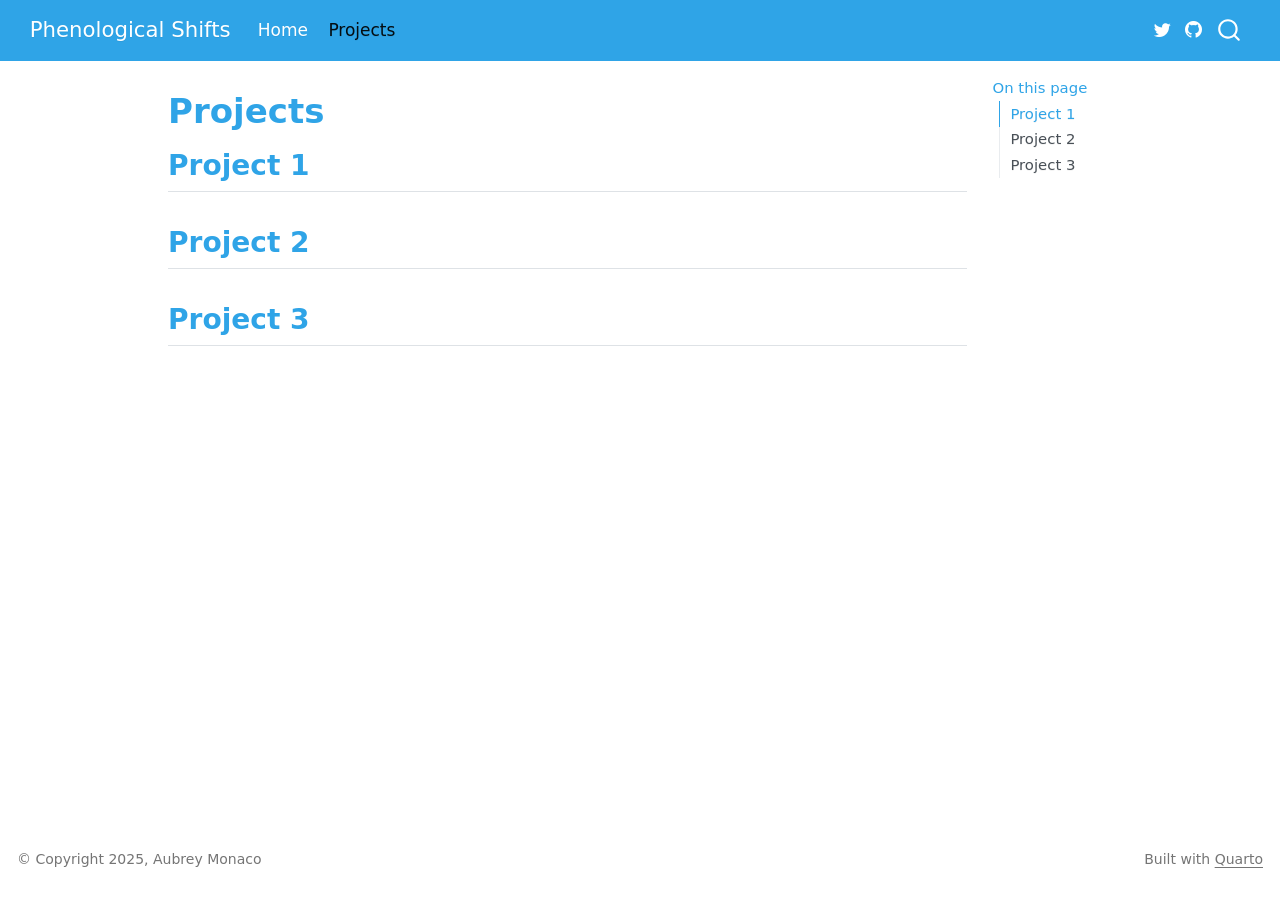
==== docs/about.html @ 8a20f1ef "changed names/titles" ====
<!DOCTYPE html>
<html xmlns="http://www.w3.org/1999/xhtml" lang="en" xml:lang="en"><head>

<meta charset="utf-8">
<meta name="generator" content="quarto-1.7.32">

<meta name="viewport" content="width=device-width, initial-scale=1.0, user-scalable=yes">


<title>Projects – Phenological Shifts</title>
<style>
code{white-space: pre-wrap;}
span.smallcaps{font-variant: small-caps;}
div.columns{display: flex; gap: min(4vw, 1.5em);}
div.column{flex: auto; overflow-x: auto;}
div.hanging-indent{margin-left: 1.5em; text-indent: -1.5em;}
ul.task-list{list-style: none;}
ul.task-list li input[type="checkbox"] {
  width: 0.8em;
  margin: 0 0.8em 0.2em -1em; /* quarto-specific, see https://github.com/quarto-dev/quarto-cli/issues/4556 */ 
  vertical-align: middle;
}
</style>


<script src="site_libs/quarto-nav/quarto-nav.js"></script>
<script src="site_libs/quarto-nav/headroom.min.js"></script>
<script src="site_libs/clipboard/clipboard.min.js"></script>
<script src="site_libs/quarto-search/autocomplete.umd.js"></script>
<script src="site_libs/quarto-search/fuse.min.js"></script>
<script src="site_libs/quarto-search/quarto-search.js"></script>
<meta name="quarto:offset" content="./">
<script src="site_libs/quarto-html/quarto.js" type="module"></script>
<script src="site_libs/quarto-html/tabsets/tabsets.js" type="module"></script>
<script src="site_libs/quarto-html/popper.min.js"></script>
<script src="site_libs/quarto-html/tippy.umd.min.js"></script>
<script src="site_libs/quarto-html/anchor.min.js"></script>
<link href="site_libs/quarto-html/tippy.css" rel="stylesheet">
<link href="site_libs/quarto-html/quarto-syntax-highlighting-37eea08aefeeee20ff55810ff984fec1.css" rel="stylesheet" id="quarto-text-highlighting-styles">
<script src="site_libs/bootstrap/bootstrap.min.js"></script>
<link href="site_libs/bootstrap/bootstrap-icons.css" rel="stylesheet">
<link href="site_libs/bootstrap/bootstrap-72b10730c1ee6527289f76fc36b831bd.min.css" rel="stylesheet" append-hash="true" id="quarto-bootstrap" data-mode="light">
<script id="quarto-search-options" type="application/json">{
  "location": "navbar",
  "copy-button": false,
  "collapse-after": 3,
  "panel-placement": "end",
  "type": "overlay",
  "limit": 50,
  "keyboard-shortcut": [
    "f",
    "/",
    "s"
  ],
  "show-item-context": false,
  "language": {
    "search-no-results-text": "No results",
    "search-matching-documents-text": "matching documents",
    "search-copy-link-title": "Copy link to search",
    "search-hide-matches-text": "Hide additional matches",
    "search-more-match-text": "more match in this document",
    "search-more-matches-text": "more matches in this document",
    "search-clear-button-title": "Clear",
    "search-text-placeholder": "",
    "search-detached-cancel-button-title": "Cancel",
    "search-submit-button-title": "Submit",
    "search-label": "Search"
  }
}</script>


</head>

<body class="nav-fixed quarto-light">

<div id="quarto-search-results"></div>
  <header id="quarto-header" class="headroom fixed-top">
    <nav class="navbar navbar-expand-lg " data-bs-theme="dark">
      <div class="navbar-container container-fluid">
      <div class="navbar-brand-container mx-auto">
    <a class="navbar-brand" href="./index.html">
    <span class="navbar-title">Phenological Shifts</span>
    </a>
  </div>
            <div id="quarto-search" class="" title="Search"></div>
          <button class="navbar-toggler" type="button" data-bs-toggle="collapse" data-bs-target="#navbarCollapse" aria-controls="navbarCollapse" role="menu" aria-expanded="false" aria-label="Toggle navigation" onclick="if (window.quartoToggleHeadroom) { window.quartoToggleHeadroom(); }">
  <span class="navbar-toggler-icon"></span>
</button>
          <div class="collapse navbar-collapse" id="navbarCollapse">
            <ul class="navbar-nav navbar-nav-scroll me-auto">
  <li class="nav-item">
    <a class="nav-link" href="./index.html"> 
<span class="menu-text">Home</span></a>
  </li>  
  <li class="nav-item">
    <a class="nav-link active" href="./projects.html" aria-current="page"> 
<span class="menu-text">Projects</span></a>
  </li>  
</ul>
          </div> <!-- /navcollapse -->
            <div class="quarto-navbar-tools">
    <a href="https://twitter.com/" title="" class="quarto-navigation-tool px-1" aria-label=""><i class="bi bi-twitter"></i></a>
    <a href="https://github.com/YOURUSERNAME/YOURREPO" title="" class="quarto-navigation-tool px-1" aria-label=""><i class="bi bi-github"></i></a>
</div>
      </div> <!-- /container-fluid -->
    </nav>
</header>
<!-- content -->
<div id="quarto-content" class="quarto-container page-columns page-rows-contents page-layout-article page-navbar">
<!-- sidebar -->
<!-- margin-sidebar -->
    <div id="quarto-margin-sidebar" class="sidebar margin-sidebar">
        <nav id="TOC" role="doc-toc" class="toc-active">
    <h2 id="toc-title">On this page</h2>
   
  <ul>
  <li><a href="#project-1" id="toc-project-1" class="nav-link active" data-scroll-target="#project-1">Project 1</a></li>
  <li><a href="#project-2" id="toc-project-2" class="nav-link" data-scroll-target="#project-2">Project 2</a></li>
  <li><a href="#project-3" id="toc-project-3" class="nav-link" data-scroll-target="#project-3">Project 3</a></li>
  </ul>
</nav>
    </div>
<!-- main -->
<main class="content" id="quarto-document-content">

<header id="title-block-header" class="quarto-title-block default">
<div class="quarto-title">
<h1 class="title">Projects</h1>
</div>



<div class="quarto-title-meta">

    
  
    
  </div>
  


</header>


<section id="project-1" class="level2">
<h2 class="anchored" data-anchor-id="project-1">Project 1</h2>
</section>
<section id="project-2" class="level2">
<h2 class="anchored" data-anchor-id="project-2">Project 2</h2>
</section>
<section id="project-3" class="level2">
<h2 class="anchored" data-anchor-id="project-3">Project 3</h2>


</section>

</main> <!-- /main -->
<script id="quarto-html-after-body" type="application/javascript">
  window.document.addEventListener("DOMContentLoaded", function (event) {
    const icon = "";
    const anchorJS = new window.AnchorJS();
    anchorJS.options = {
      placement: 'right',
      icon: icon
    };
    anchorJS.add('.anchored');
    const isCodeAnnotation = (el) => {
      for (const clz of el.classList) {
        if (clz.startsWith('code-annotation-')) {                     
          return true;
        }
      }
      return false;
    }
    const onCopySuccess = function(e) {
      // button target
      const button = e.trigger;
      // don't keep focus
      button.blur();
      // flash "checked"
      button.classList.add('code-copy-button-checked');
      var currentTitle = button.getAttribute("title");
      button.setAttribute("title", "Copied!");
      let tooltip;
      if (window.bootstrap) {
        button.setAttribute("data-bs-toggle", "tooltip");
        button.setAttribute("data-bs-placement", "left");
        button.setAttribute("data-bs-title", "Copied!");
        tooltip = new bootstrap.Tooltip(button, 
          { trigger: "manual", 
            customClass: "code-copy-button-tooltip",
            offset: [0, -8]});
        tooltip.show();    
      }
      setTimeout(function() {
        if (tooltip) {
          tooltip.hide();
          button.removeAttribute("data-bs-title");
          button.removeAttribute("data-bs-toggle");
          button.removeAttribute("data-bs-placement");
        }
        button.setAttribute("title", currentTitle);
        button.classList.remove('code-copy-button-checked');
      }, 1000);
      // clear code selection
      e.clearSelection();
    }
    const getTextToCopy = function(trigger) {
        const codeEl = trigger.previousElementSibling.cloneNode(true);
        for (const childEl of codeEl.children) {
          if (isCodeAnnotation(childEl)) {
            childEl.remove();
          }
        }
        return codeEl.innerText;
    }
    const clipboard = new window.ClipboardJS('.code-copy-button:not([data-in-quarto-modal])', {
      text: getTextToCopy
    });
    clipboard.on('success', onCopySuccess);
    if (window.document.getElementById('quarto-embedded-source-code-modal')) {
      const clipboardModal = new window.ClipboardJS('.code-copy-button[data-in-quarto-modal]', {
        text: getTextToCopy,
        container: window.document.getElementById('quarto-embedded-source-code-modal')
      });
      clipboardModal.on('success', onCopySuccess);
    }
      var localhostRegex = new RegExp(/^(?:http|https):\/\/localhost\:?[0-9]*\//);
      var mailtoRegex = new RegExp(/^mailto:/);
        var filterRegex = new RegExp('/' + window.location.host + '/');
      var isInternal = (href) => {
          return filterRegex.test(href) || localhostRegex.test(href) || mailtoRegex.test(href);
      }
      // Inspect non-navigation links and adorn them if external
     var links = window.document.querySelectorAll('a[href]:not(.nav-link):not(.navbar-brand):not(.toc-action):not(.sidebar-link):not(.sidebar-item-toggle):not(.pagination-link):not(.no-external):not([aria-hidden]):not(.dropdown-item):not(.quarto-navigation-tool):not(.about-link)');
      for (var i=0; i<links.length; i++) {
        const link = links[i];
        if (!isInternal(link.href)) {
          // undo the damage that might have been done by quarto-nav.js in the case of
          // links that we want to consider external
          if (link.dataset.originalHref !== undefined) {
            link.href = link.dataset.originalHref;
          }
        }
      }
    function tippyHover(el, contentFn, onTriggerFn, onUntriggerFn) {
      const config = {
        allowHTML: true,
        maxWidth: 500,
        delay: 100,
        arrow: false,
        appendTo: function(el) {
            return el.parentElement;
        },
        interactive: true,
        interactiveBorder: 10,
        theme: 'quarto',
        placement: 'bottom-start',
      };
      if (contentFn) {
        config.content = contentFn;
      }
      if (onTriggerFn) {
        config.onTrigger = onTriggerFn;
      }
      if (onUntriggerFn) {
        config.onUntrigger = onUntriggerFn;
      }
      window.tippy(el, config); 
    }
    const noterefs = window.document.querySelectorAll('a[role="doc-noteref"]');
    for (var i=0; i<noterefs.length; i++) {
      const ref = noterefs[i];
      tippyHover(ref, function() {
        // use id or data attribute instead here
        let href = ref.getAttribute('data-footnote-href') || ref.getAttribute('href');
        try { href = new URL(href).hash; } catch {}
        const id = href.replace(/^#\/?/, "");
        const note = window.document.getElementById(id);
        if (note) {
          return note.innerHTML;
        } else {
          return "";
        }
      });
    }
    const xrefs = window.document.querySelectorAll('a.quarto-xref');
    const processXRef = (id, note) => {
      // Strip column container classes
      const stripColumnClz = (el) => {
        el.classList.remove("page-full", "page-columns");
        if (el.children) {
          for (const child of el.children) {
            stripColumnClz(child);
          }
        }
      }
      stripColumnClz(note)
      if (id === null || id.startsWith('sec-')) {
        // Special case sections, only their first couple elements
        const container = document.createElement("div");
        if (note.children && note.children.length > 2) {
          container.appendChild(note.children[0].cloneNode(true));
          for (let i = 1; i < note.children.length; i++) {
            const child = note.children[i];
            if (child.tagName === "P" && child.innerText === "") {
              continue;
            } else {
              container.appendChild(child.cloneNode(true));
              break;
            }
          }
          if (window.Quarto?.typesetMath) {
            window.Quarto.typesetMath(container);
          }
          return container.innerHTML
        } else {
          if (window.Quarto?.typesetMath) {
            window.Quarto.typesetMath(note);
          }
          return note.innerHTML;
        }
      } else {
        // Remove any anchor links if they are present
        const anchorLink = note.querySelector('a.anchorjs-link');
        if (anchorLink) {
          anchorLink.remove();
        }
        if (window.Quarto?.typesetMath) {
          window.Quarto.typesetMath(note);
        }
        if (note.classList.contains("callout")) {
          return note.outerHTML;
        } else {
          return note.innerHTML;
        }
      }
    }
    for (var i=0; i<xrefs.length; i++) {
      const xref = xrefs[i];
      tippyHover(xref, undefined, function(instance) {
        instance.disable();
        let url = xref.getAttribute('href');
        let hash = undefined; 
        if (url.startsWith('#')) {
          hash = url;
        } else {
          try { hash = new URL(url).hash; } catch {}
        }
        if (hash) {
          const id = hash.replace(/^#\/?/, "");
          const note = window.document.getElementById(id);
          if (note !== null) {
            try {
              const html = processXRef(id, note.cloneNode(true));
              instance.setContent(html);
            } finally {
              instance.enable();
              instance.show();
            }
          } else {
            // See if we can fetch this
            fetch(url.split('#')[0])
            .then(res => res.text())
            .then(html => {
              const parser = new DOMParser();
              const htmlDoc = parser.parseFromString(html, "text/html");
              const note = htmlDoc.getElementById(id);
              if (note !== null) {
                const html = processXRef(id, note);
                instance.setContent(html);
              } 
            }).finally(() => {
              instance.enable();
              instance.show();
            });
          }
        } else {
          // See if we can fetch a full url (with no hash to target)
          // This is a special case and we should probably do some content thinning / targeting
          fetch(url)
          .then(res => res.text())
          .then(html => {
            const parser = new DOMParser();
            const htmlDoc = parser.parseFromString(html, "text/html");
            const note = htmlDoc.querySelector('main.content');
            if (note !== null) {
              // This should only happen for chapter cross references
              // (since there is no id in the URL)
              // remove the first header
              if (note.children.length > 0 && note.children[0].tagName === "HEADER") {
                note.children[0].remove();
              }
              const html = processXRef(null, note);
              instance.setContent(html);
            } 
          }).finally(() => {
            instance.enable();
            instance.show();
          });
        }
      }, function(instance) {
      });
    }
        let selectedAnnoteEl;
        const selectorForAnnotation = ( cell, annotation) => {
          let cellAttr = 'data-code-cell="' + cell + '"';
          let lineAttr = 'data-code-annotation="' +  annotation + '"';
          const selector = 'span[' + cellAttr + '][' + lineAttr + ']';
          return selector;
        }
        const selectCodeLines = (annoteEl) => {
          const doc = window.document;
          const targetCell = annoteEl.getAttribute("data-target-cell");
          const targetAnnotation = annoteEl.getAttribute("data-target-annotation");
          const annoteSpan = window.document.querySelector(selectorForAnnotation(targetCell, targetAnnotation));
          const lines = annoteSpan.getAttribute("data-code-lines").split(",");
          const lineIds = lines.map((line) => {
            return targetCell + "-" + line;
          })
          let top = null;
          let height = null;
          let parent = null;
          if (lineIds.length > 0) {
              //compute the position of the single el (top and bottom and make a div)
              const el = window.document.getElementById(lineIds[0]);
              top = el.offsetTop;
              height = el.offsetHeight;
              parent = el.parentElement.parentElement;
            if (lineIds.length > 1) {
              const lastEl = window.document.getElementById(lineIds[lineIds.length - 1]);
              const bottom = lastEl.offsetTop + lastEl.offsetHeight;
              height = bottom - top;
            }
            if (top !== null && height !== null && parent !== null) {
              // cook up a div (if necessary) and position it 
              let div = window.document.getElementById("code-annotation-line-highlight");
              if (div === null) {
                div = window.document.createElement("div");
                div.setAttribute("id", "code-annotation-line-highlight");
                div.style.position = 'absolute';
                parent.appendChild(div);
              }
              div.style.top = top - 2 + "px";
              div.style.height = height + 4 + "px";
              div.style.left = 0;
              let gutterDiv = window.document.getElementById("code-annotation-line-highlight-gutter");
              if (gutterDiv === null) {
                gutterDiv = window.document.createElement("div");
                gutterDiv.setAttribute("id", "code-annotation-line-highlight-gutter");
                gutterDiv.style.position = 'absolute';
                const codeCell = window.document.getElementById(targetCell);
                const gutter = codeCell.querySelector('.code-annotation-gutter');
                gutter.appendChild(gutterDiv);
              }
              gutterDiv.style.top = top - 2 + "px";
              gutterDiv.style.height = height + 4 + "px";
            }
            selectedAnnoteEl = annoteEl;
          }
        };
        const unselectCodeLines = () => {
          const elementsIds = ["code-annotation-line-highlight", "code-annotation-line-highlight-gutter"];
          elementsIds.forEach((elId) => {
            const div = window.document.getElementById(elId);
            if (div) {
              div.remove();
            }
          });
          selectedAnnoteEl = undefined;
        };
          // Handle positioning of the toggle
      window.addEventListener(
        "resize",
        throttle(() => {
          elRect = undefined;
          if (selectedAnnoteEl) {
            selectCodeLines(selectedAnnoteEl);
          }
        }, 10)
      );
      function throttle(fn, ms) {
      let throttle = false;
      let timer;
        return (...args) => {
          if(!throttle) { // first call gets through
              fn.apply(this, args);
              throttle = true;
          } else { // all the others get throttled
              if(timer) clearTimeout(timer); // cancel #2
              timer = setTimeout(() => {
                fn.apply(this, args);
                timer = throttle = false;
              }, ms);
          }
        };
      }
        // Attach click handler to the DT
        const annoteDls = window.document.querySelectorAll('dt[data-target-cell]');
        for (const annoteDlNode of annoteDls) {
          annoteDlNode.addEventListener('click', (event) => {
            const clickedEl = event.target;
            if (clickedEl !== selectedAnnoteEl) {
              unselectCodeLines();
              const activeEl = window.document.querySelector('dt[data-target-cell].code-annotation-active');
              if (activeEl) {
                activeEl.classList.remove('code-annotation-active');
              }
              selectCodeLines(clickedEl);
              clickedEl.classList.add('code-annotation-active');
            } else {
              // Unselect the line
              unselectCodeLines();
              clickedEl.classList.remove('code-annotation-active');
            }
          });
        }
    const findCites = (el) => {
      const parentEl = el.parentElement;
      if (parentEl) {
        const cites = parentEl.dataset.cites;
        if (cites) {
          return {
            el,
            cites: cites.split(' ')
          };
        } else {
          return findCites(el.parentElement)
        }
      } else {
        return undefined;
      }
    };
    var bibliorefs = window.document.querySelectorAll('a[role="doc-biblioref"]');
    for (var i=0; i<bibliorefs.length; i++) {
      const ref = bibliorefs[i];
      const citeInfo = findCites(ref);
      if (citeInfo) {
        tippyHover(citeInfo.el, function() {
          var popup = window.document.createElement('div');
          citeInfo.cites.forEach(function(cite) {
            var citeDiv = window.document.createElement('div');
            citeDiv.classList.add('hanging-indent');
            citeDiv.classList.add('csl-entry');
            var biblioDiv = window.document.getElementById('ref-' + cite);
            if (biblioDiv) {
              citeDiv.innerHTML = biblioDiv.innerHTML;
            }
            popup.appendChild(citeDiv);
          });
          return popup.innerHTML;
        });
      }
    }
  });
  </script>
</div> <!-- /content -->
<footer class="footer">
  <div class="nav-footer">
    <div class="nav-footer-left">
<p>© Copyright 2025, Aubrey Monaco</p>
</div>   
    <div class="nav-footer-center">
      &nbsp;
    </div>
    <div class="nav-footer-right">
<p>Built with <a href="https://quarto.org/">Quarto</a></p>
</div>
  </div>
</footer>




</body></html>
---- docs/site_libs/quarto-html/tippy.css ----
.tippy-box[data-animation=fade][data-state=hidden]{opacity:0}[data-tippy-root]{max-width:calc(100vw - 10px)}.tippy-box{position:relative;background-color:#333;color:#fff;border-radius:4px;font-size:14px;line-height:1.4;white-space:normal;outline:0;transition-property:transform,visibility,opacity}.tippy-box[data-placement^=top]>.tippy-arrow{bottom:0}.tippy-box[data-placement^=top]>.tippy-arrow:before{bottom:-7px;left:0;border-width:8px 8px 0;border-top-color:initial;transform-origin:center top}.tippy-box[data-placement^=bottom]>.tippy-arrow{top:0}.tippy-box[data-placement^=bottom]>.tippy-arrow:before{top:-7px;left:0;border-width:0 8px 8px;border-bottom-color:initial;transform-origin:center bottom}.tippy-box[data-placement^=left]>.tippy-arrow{right:0}.tippy-box[data-placement^=left]>.tippy-arrow:before{border-width:8px 0 8px 8px;border-left-color:initial;right:-7px;transform-origin:center left}.tippy-box[data-placement^=right]>.tippy-arrow{left:0}.tippy-box[data-placement^=right]>.tippy-arrow:before{left:-7px;border-width:8px 8px 8px 0;border-right-color:initial;transform-origin:center right}.tippy-box[data-inertia][data-state=visible]{transition-timing-function:cubic-bezier(.54,1.5,.38,1.11)}.tippy-arrow{width:16px;height:16px;color:#333}.tippy-arrow:before{content:"";position:absolute;border-color:transparent;border-style:solid}.tippy-content{position:relative;padding:5px 9px;z-index:1}
---- docs/site_libs/quarto-html/quarto-syntax-highlighting-37eea08aefeeee20ff55810ff984fec1.css ----
/* quarto syntax highlight colors */
:root {
  --quarto-hl-ot-color: #003B4F;
  --quarto-hl-at-color: #657422;
  --quarto-hl-ss-color: #20794D;
  --quarto-hl-an-color: #5E5E5E;
  --quarto-hl-fu-color: #4758AB;
  --quarto-hl-st-color: #20794D;
  --quarto-hl-cf-color: #003B4F;
  --quarto-hl-op-color: #5E5E5E;
  --quarto-hl-er-color: #AD0000;
  --quarto-hl-bn-color: #AD0000;
  --quarto-hl-al-color: #AD0000;
  --quarto-hl-va-color: #111111;
  --quarto-hl-bu-color: inherit;
  --quarto-hl-ex-color: inherit;
  --quarto-hl-pp-color: #AD0000;
  --quarto-hl-in-color: #5E5E5E;
  --quarto-hl-vs-color: #20794D;
  --quarto-hl-wa-color: #5E5E5E;
  --quarto-hl-do-color: #5E5E5E;
  --quarto-hl-im-color: #00769E;
  --quarto-hl-ch-color: #20794D;
  --quarto-hl-dt-color: #AD0000;
  --quarto-hl-fl-color: #AD0000;
  --quarto-hl-co-color: #5E5E5E;
  --quarto-hl-cv-color: #5E5E5E;
  --quarto-hl-cn-color: #8f5902;
  --quarto-hl-sc-color: #5E5E5E;
  --quarto-hl-dv-color: #AD0000;
  --quarto-hl-kw-color: #003B4F;
}

/* other quarto variables */
:root {
  --quarto-font-monospace: SFMono-Regular, Menlo, Monaco, Consolas, "Liberation Mono", "Courier New", monospace;
}

/* syntax highlight based on Pandoc's rules */
pre > code.sourceCode > span {
  color: #003B4F;
}

code.sourceCode > span {
  color: #003B4F;
}

div.sourceCode,
div.sourceCode pre.sourceCode {
  color: #003B4F;
}

/* Normal */
code span {
  color: #003B4F;
}

/* Alert */
code span.al {
  color: #AD0000;
  font-style: inherit;
}

/* Annotation */
code span.an {
  color: #5E5E5E;
  font-style: inherit;
}

/* Attribute */
code span.at {
  color: #657422;
  font-style: inherit;
}

/* BaseN */
code span.bn {
  color: #AD0000;
  font-style: inherit;
}

/* BuiltIn */
code span.bu {
  font-style: inherit;
}

/* ControlFlow */
code span.cf {
  color: #003B4F;
  font-weight: bold;
  font-style: inherit;
}

/* Char */
code span.ch {
  color: #20794D;
  font-style: inherit;
}

/* Constant */
code span.cn {
  color: #8f5902;
  font-style: inherit;
}

/* Comment */
code span.co {
  color: #5E5E5E;
  font-style: inherit;
}

/* CommentVar */
code span.cv {
  color: #5E5E5E;
  font-style: italic;
}

/* Documentation */
code span.do {
  color: #5E5E5E;
  font-style: italic;
}

/* DataType */
code span.dt {
  color: #AD0000;
  font-style: inherit;
}

/* DecVal */
code span.dv {
  color: #AD0000;
  font-style: inherit;
}

/* Error */
code span.er {
  color: #AD0000;
  font-style: inherit;
}

/* Extension */
code span.ex {
  font-style: inherit;
}

/* Float */
code span.fl {
  color: #AD0000;
  font-style: inherit;
}

/* Function */
code span.fu {
  color: #4758AB;
  font-style: inherit;
}

/* Import */
code span.im {
  color: #00769E;
  font-style: inherit;
}

/* Information */
code span.in {
  color: #5E5E5E;
  font-style: inherit;
}

/* Keyword */
code span.kw {
  color: #003B4F;
  font-weight: bold;
  font-style: inherit;
}

/* Operator */
code span.op {
  color: #5E5E5E;
  font-style: inherit;
}

/* Other */
code span.ot {
  color: #003B4F;
  font-style: inherit;
}

/* Preprocessor */
code span.pp {
  color: #AD0000;
  font-style: inherit;
}

/* SpecialChar */
code span.sc {
  color: #5E5E5E;
  font-style: inherit;
}

/* SpecialString */
code span.ss {
  color: #20794D;
  font-style: inherit;
}

/* String */
code span.st {
  color: #20794D;
  font-style: inherit;
}

/* Variable */
code span.va {
  color: #111111;
  font-style: inherit;
}

/* VerbatimString */
code span.vs {
  color: #20794D;
  font-style: inherit;
}

/* Warning */
code span.wa {
  color: #5E5E5E;
  font-style: italic;
}

.prevent-inlining {
  content: "</";
}

/*# sourceMappingURL=27d3d809615f7771493d095567f04340.css.map */
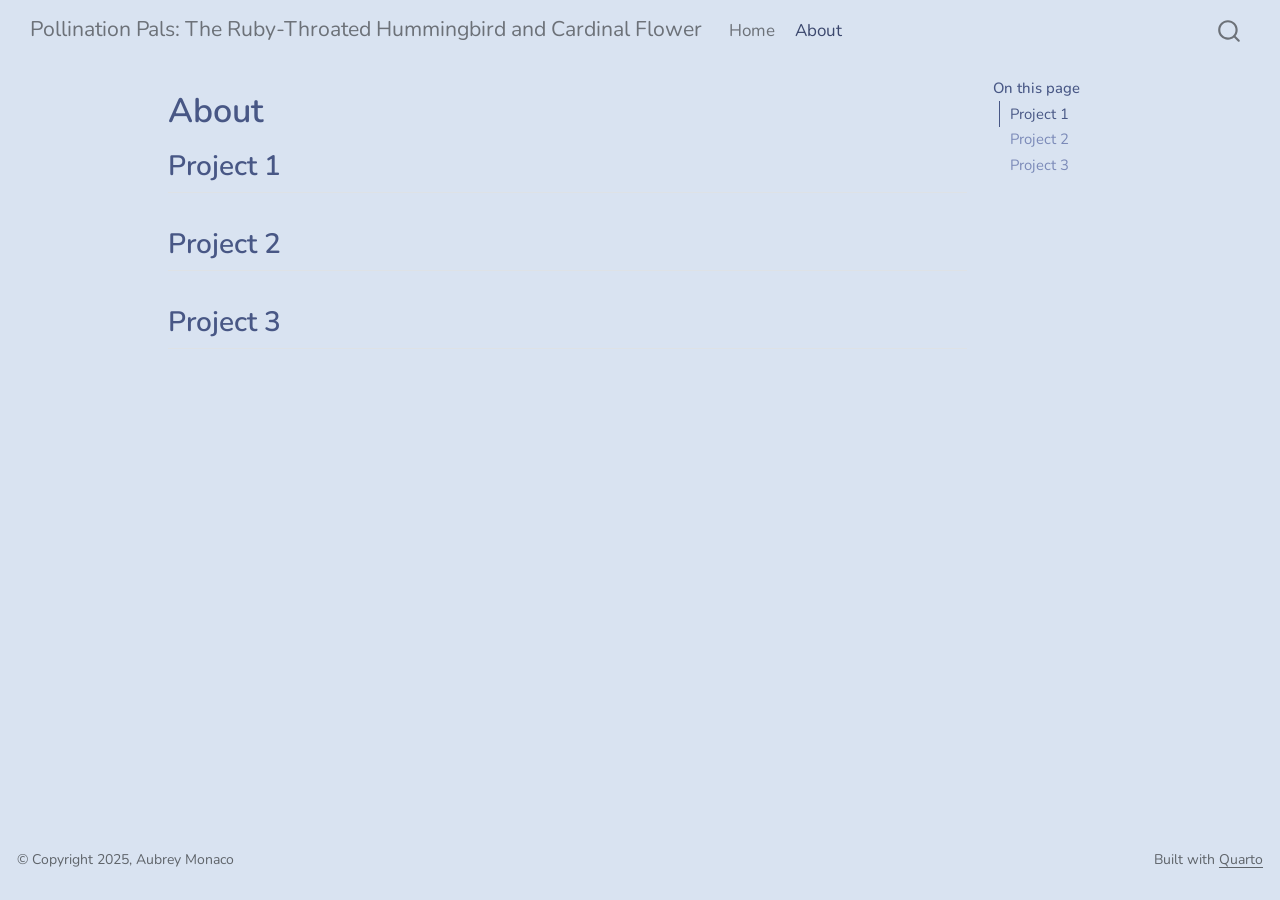
==== commit 7af9f14c: "website update" ====
--- a/docs/about.html
+++ b/docs/about.html
@@ -7,7 +7,7 @@
 <meta name="viewport" content="width=device-width, initial-scale=1.0, user-scalable=yes">
 
 
-<title>Projects – Phenological Shifts</title>
+<title>About – Pollination Pals: The Ruby-Throated Hummingbird and Cardinal Flower</title>
 <style>
 code{white-space: pre-wrap;}
 span.smallcaps{font-variant: small-caps;}
@@ -39,7 +39,7 @@
 <link href="site_libs/quarto-html/quarto-syntax-highlighting-37eea08aefeeee20ff55810ff984fec1.css" rel="stylesheet" id="quarto-text-highlighting-styles">
 <script src="site_libs/bootstrap/bootstrap.min.js"></script>
 <link href="site_libs/bootstrap/bootstrap-icons.css" rel="stylesheet">
-<link href="site_libs/bootstrap/bootstrap-72b10730c1ee6527289f76fc36b831bd.min.css" rel="stylesheet" append-hash="true" id="quarto-bootstrap" data-mode="light">
+<link href="site_libs/bootstrap/bootstrap-11587c5d6302432a50f236a5b7bcaba8.min.css" rel="stylesheet" append-hash="true" id="quarto-bootstrap" data-mode="light">
 <script id="quarto-search-options" type="application/json">{
   "location": "navbar",
   "copy-button": false,
@@ -79,7 +79,7 @@
       <div class="navbar-container container-fluid">
       <div class="navbar-brand-container mx-auto">
     <a class="navbar-brand" href="./index.html">
-    <span class="navbar-title">Phenological Shifts</span>
+    <span class="navbar-title">Pollination Pals: The Ruby-Throated Hummingbird and Cardinal Flower</span>
     </a>
   </div>
             <div id="quarto-search" class="" title="Search"></div>
@@ -93,14 +93,12 @@
 <span class="menu-text">Home</span></a>
   </li>  
   <li class="nav-item">
-    <a class="nav-link active" href="./projects.html" aria-current="page"> 
-<span class="menu-text">Projects</span></a>
+    <a class="nav-link active" href="./about.html" aria-current="page"> 
+<span class="menu-text">About</span></a>
   </li>  
 </ul>
           </div> <!-- /navcollapse -->
             <div class="quarto-navbar-tools">
-    <a href="https://twitter.com/" title="" class="quarto-navigation-tool px-1" aria-label=""><i class="bi bi-twitter"></i></a>
-    <a href="https://github.com/YOURUSERNAME/YOURREPO" title="" class="quarto-navigation-tool px-1" aria-label=""><i class="bi bi-github"></i></a>
 </div>
       </div> <!-- /container-fluid -->
     </nav>
@@ -125,7 +123,7 @@
 
 <header id="title-block-header" class="quarto-title-block default">
 <div class="quarto-title">
-<h1 class="title">Projects</h1>
+<h1 class="title">About</h1>
 </div>
 
 
